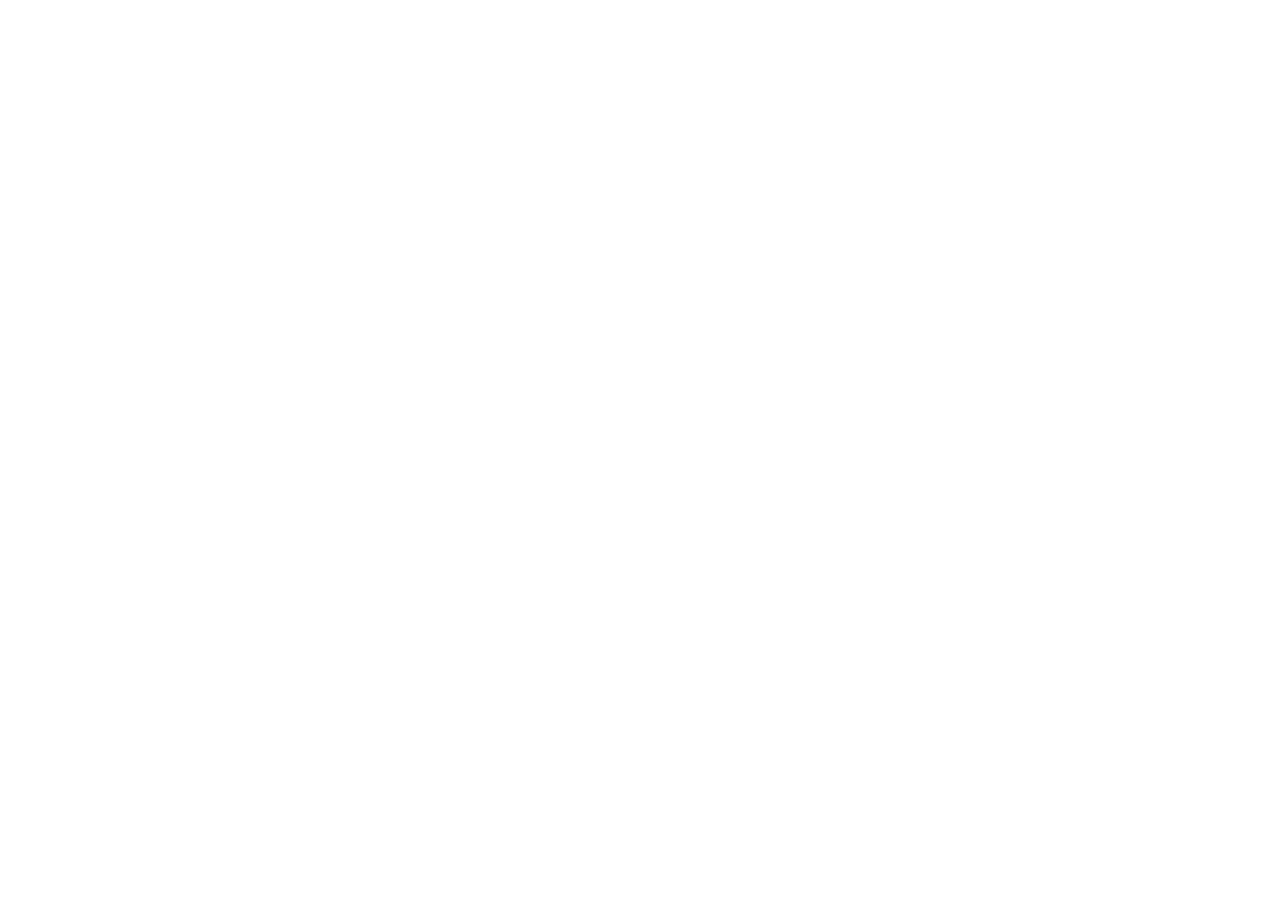
==== portfolio.html @ 43e2fe20 "add css" ====
<!DOCTYPE html>
<html lang="en">
<head>
    <meta charset="UTF-8">
    <meta http-equiv="X-UA-Compatible" content="IE=edge">
    <meta name="viewport" content="width=device-width, initial-scale=1.0">
    <title>Document</title>
    <link rel="stylesheet" href="./css/styles.css">
</head>
<body>
    
</body>
</html>
---- css/styles.css ----
body{
    
}
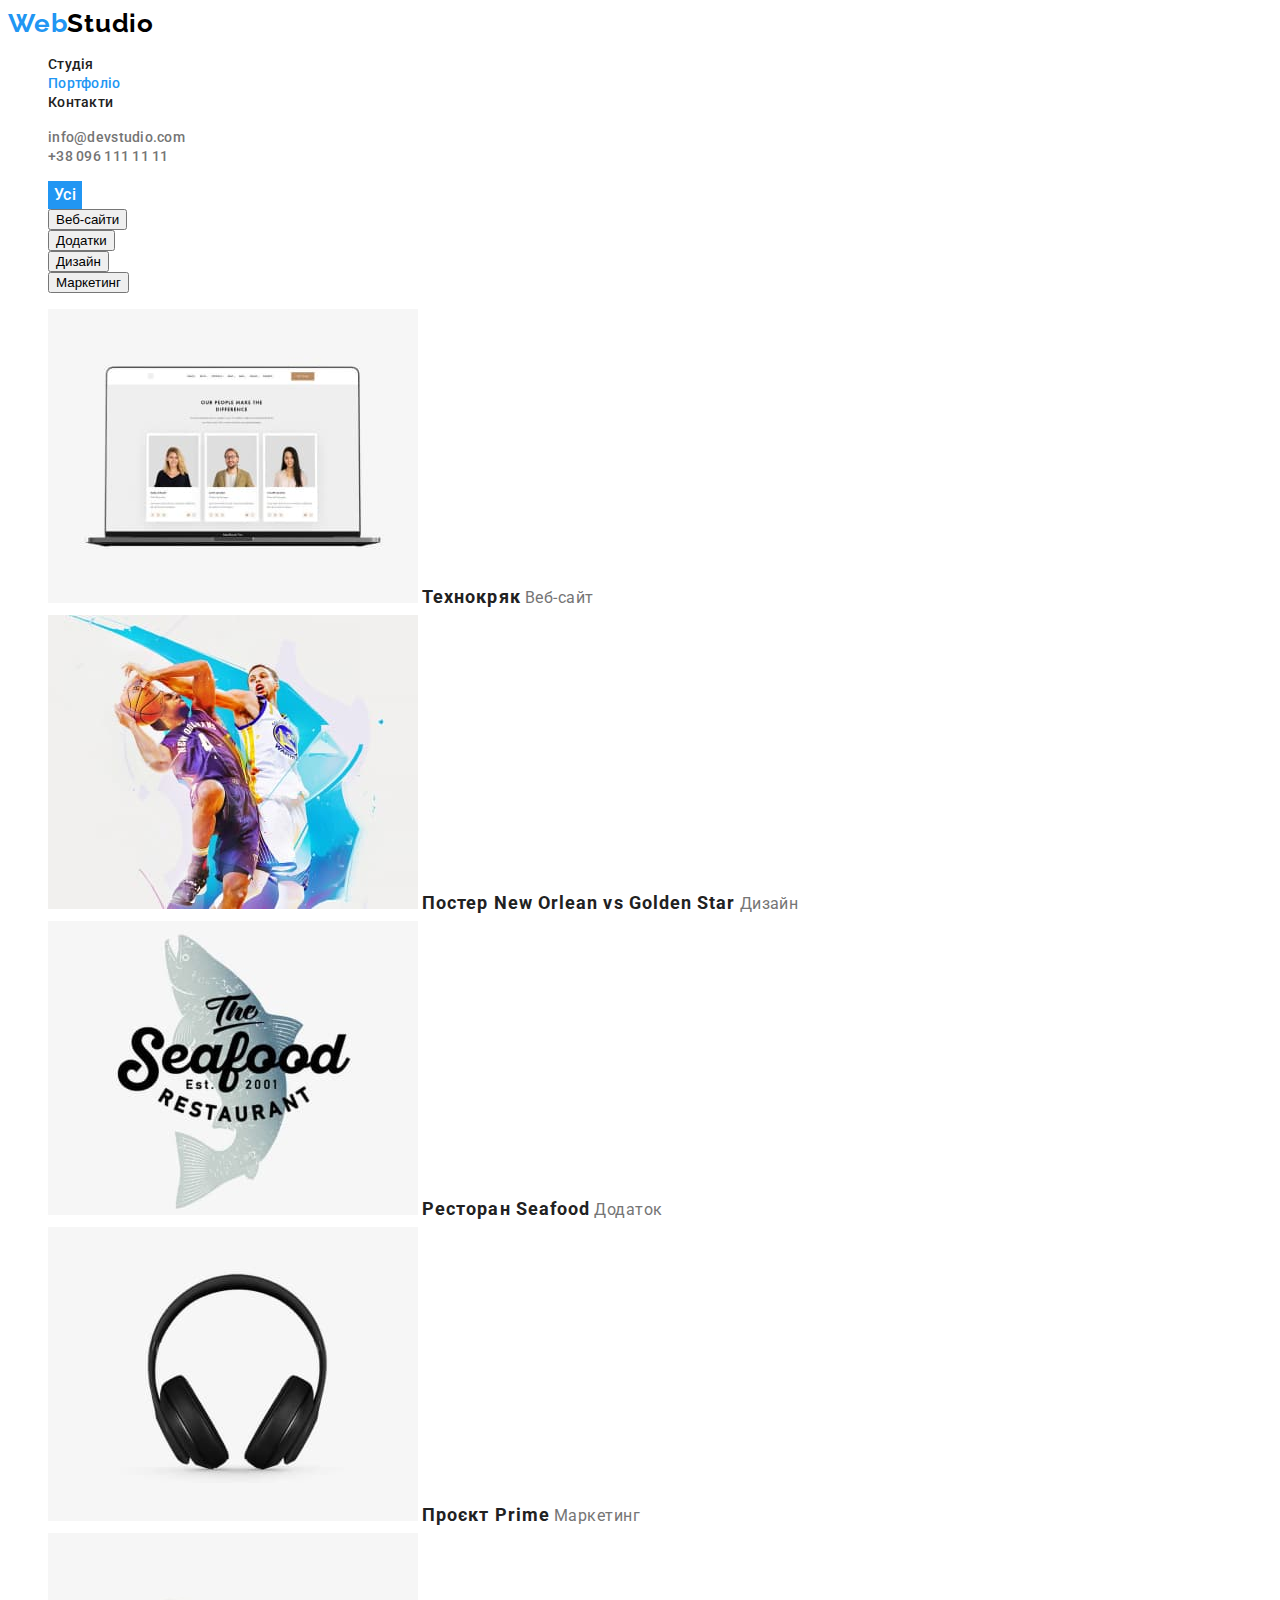
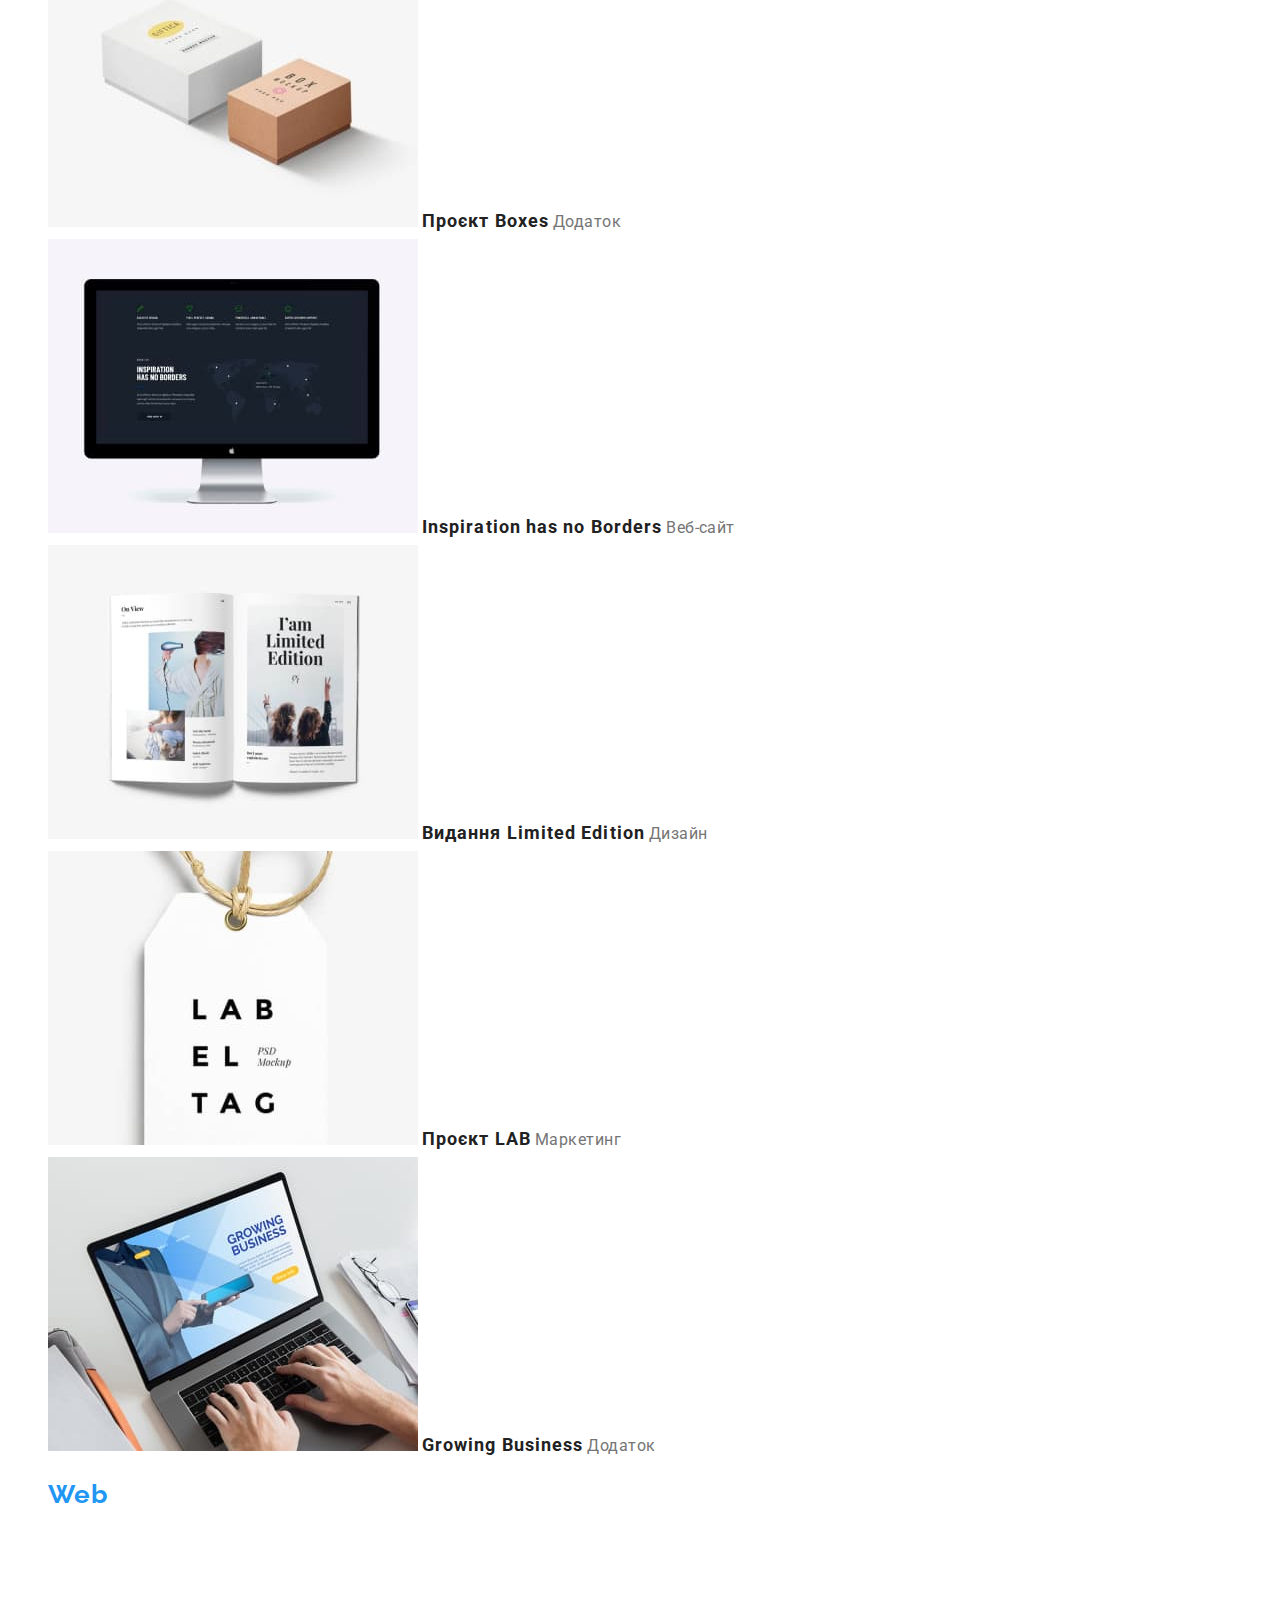
==== commit 677afae8: "add hw2" ====
--- a/portfolio.html
+++ b/portfolio.html
@@ -5,9 +5,92 @@
     <meta http-equiv="X-UA-Compatible" content="IE=edge">
     <meta name="viewport" content="width=device-width, initial-scale=1.0">
     <title>Document</title>
+    <link rel="preconnect" href="https://fonts.googleapis.com">
+    <link rel="preconnect" href="https://fonts.gstatic.com" crossorigin>
+    <link href="https://fonts.googleapis.com/css2?family=Raleway:wght@700&family=Roboto:wght@400;500;700;900&display=swap"
+        rel="stylesheet">
     <link rel="stylesheet" href="./css/styles.css">
 </head>
+
 <body>
+    <header class="site-header">
+        <nav>
+            <a href="/" class="logo"><span class="accent">Web</span>Studio</a>
+            <ul class="site-nav list">
+                <li><a href="./index.html" class="link">Студія</a></li>
+                <li><a href="" class="current link">Портфоліо</a></li>
+                <li><a href="" class="link">Контакти</a></li>
+            </ul>
+        </nav>
+        <ul class="adress-header list">
+            <li><a href="mailto:info@devstudio.com" class="link">info@devstudio.com</a></li>
+            <li><a href="tel:+380961111111" class="link">+38 096 111 11 11</a></li>
+        </ul>
+    </header>
+    <main>
+        <section class="portfolio-nav">
+            <h1 class="visually-hidden">Секції портфоліо</h1>
+            <ul class="list">
+                <li><button type="button" class="button current-btn">Усі</button></li>
+                <li><button type="button" class="button">Веб-сайти</button></li>
+                <li><button type="button" class="button">Додатки</button></li>
+                <li><button type="button" class="button">Дизайн</button></li>
+                <li><button type="button" class="button">Маркетинг</button></li>
+            </ul>
+            <ul class="portfolio list">
+                <li class="link"><a href=""><img src="./images/prtf-img1.jpg" alt="Макбук з користувацькою сторінкою сайту" width="370" height="294"></a>
+                    <a href="" class="portfolio-header">Технокряк</a>
+                    <a href="" class="portfolio-text">Веб-сайт</a>
+                </li>
+                <li class="link"><a href=""><img src="./images/prtf-img2.jpg" alt="Баскетбольні гравці" width="370" height="294"></a>
+                    <a href="" class="portfolio-header">Постер New Orlean vs Golden Star</a>
+                    <a href="" class="portfolio-text">Дизайн</a>
+                </li>
+                <li class="link"><a href=""><img src="./images/prtf-img3.jpg" alt="Логотип ресторану" width="370" height="294"></a>
+                    <a href="" class="portfolio-header">Ресторан Seafood</a>
+                    <a href="" class="portfolio-text">Додаток</a>
+                </li>
+                <li class="link"><a href=""><img src="./images/prtf-img4.jpg" alt="Гарнітура" width="370" height="294"></a>
+                    <a href="" class="portfolio-header">Проєкт Prime</a>
+                    <a href="" class="portfolio-text">Маркетинг</a>
+                </li>
+                <li class="link"><a href=""><img src="./images/prtf-img5.jpg" alt="Пакувальна продукція" width="370" height="294"></a>
+                    <a href="" class="portfolio-header">Проєкт Boxes</a>
+                    <a href="" class="portfolio-text">Додаток</a>
+                </li>
+                <li class="link"><a href=""><img src="./images/prtf-img6.jpg" alt="Головна сторінка веб-сайту" width="370" height="294"></a>
+                    <a href="" class="portfolio-header">Inspiration has no Borders</a>
+                    <a href="" class="portfolio-text">Веб-сайт</a>
+                </li>
+                <li class="link"><a href=""><img src="./images/prtf-img7.jpg" alt="Сторінки журналу" width="370" height="294"></a>
+                    <a href="" class="portfolio-header">Видання Limited Edition</a>
+                    <a href="" class="portfolio-text">Дизайн</a>
+                </li>
+                <li class="link"><a href=""><img src="./images/prtf-img8.jpg" alt="Маркування фірмового стилю" width="370" height="294"></a>
+                    <a href="" class="portfolio-header">Проєкт LAB</a>
+                    <a href="" class="portfolio-text">Маркетинг</a>
+                </li>
+                <li class="link"><a href=""><img src="./images/prtf-img9.jpg" alt="Сторінка веб-сайту на головному екрані ноутбуку користувача" width="370" height="294"></a>
+                    <a href="" class="portfolio-header">Growing Business</a>
+                    <a href="" class="portfolio-text">Додаток</a>
+                </li>
+            </ul>
+        </section>
+    </main>
+    <footer class="footer">
+        <address>
+            <ul class="nav list">
+                <li><a href="/" class="logo-footer"><span class="accent">Web</span>Studio</a></li>
+                <li><a href="https://goo.gl/maps/p6rWdTMNFXtJnuZH9" target="_blank" rel="noopener noreferrer nofollow"
+                        class="nav-address">м. Київ, пр-т Лесі Українки, 26</a></li>
+                <li><a href="mailto:info@devstudio.com" class="nav-info">info@devstudio.com</a></li>
+                <li><a href="tel:+380961111111" class="nav-info">+38 096 111 11 11</a></li>
+            </ul>
+        </address>
     
+    
+    </footer>
+
 </body>
+
 </html>--- a/css/styles.css
+++ b/css/styles.css
@@ -1,3 +1,269 @@
 body{
-    
-}+    background-color: #fff;
+    color: #757575;
+    font-family: "roboto", sans-serif;
+}
+:root{
+    --primary-text-color: #757575;
+    --title-text-color: #212121;
+    --acent-color: #2196F3;
+    --acent-text-color: #FFFFFF;
+    --logo-header: #000000;
+    --container-color: #EEEEEE;
+    --section-bottom: #F5F4FA;
+    --background-container: #2F303A;    
+    --footer-text: rgb(255, 255, 255, 0.6)
+}
+.list{
+    list-style: none;
+}
+.visually-hidden {
+    position: absolute;
+    white-space: nowrap;
+    width: 1px;
+    height: 1px;
+    overflow: hidden;
+    border: 0;
+    padding: 0;
+    clip: rect(0 0 0 0);
+    clip-path: inset(50%);
+    margin: -1px;
+}
+                                                        /*header*/
+.site-header{
+    background-color: var(--acent-text-color);
+}
+
+.logo{
+    color: var(--logo-header);
+    text-decoration: none;
+    font-family: 'raleway', sans-serif;
+    font-weight: 700;
+    font-size: 26px;
+    line-height: 1,19;
+    letter-spacing: 0.03em;
+}
+
+.accent{
+    color: var(--acent-color);
+}
+
+.site-nav .link{
+    color: var(--title-text-color);
+    text-decoration: none;
+    font-weight: 500;
+    font-size: 14px;
+    line-height: 1.14;
+    letter-spacing: 0.02em;
+}
+
+.site-nav .link:hover,
+.site-nav .link:focus{
+    color: var(--acent-color);
+}
+.site-nav .link.current{
+    color: var(--acent-color);
+}
+
+.adress-header .link{
+    color: var(--primary-text-color);
+    text-decoration: none;
+    font-weight: 500;
+    font-size: 14px;
+    line-height: 1.14;
+    letter-spacing: 0.02em; 
+}
+
+.adress-header .link:hover,
+.adress-header .link:focus{
+    color: var(--acent-color);
+}
+
+                                                    /*main*/
+.hero{
+    background-color: var(--background-container);
+}
+.hero-title{
+    color: var(--acent-text-color);
+    font-weight: 900;
+    font-size: 44px;
+    line-height: 1.36;
+    text-align: center;
+    letter-spacing: 0.06em;
+    text-transform: uppercase;
+}
+.hero-button{
+    color: var(--acent-text-color);
+    background-color: var(--acent-color);
+    font-family: inherit;
+    font-style: normal;
+    font-weight: 700;
+    font-size: 16px;
+    line-height: 1,87;
+    letter-spacing: 0.06em;
+    border: none;
+}
+
+.corporation-caption{
+    color: var(--title-text-color);
+    text-transform: uppercase;
+    font-weight: 700;
+    font-size: 14px;
+    line-height: 1.14;
+    letter-spacing: 0.03em;
+    text-transform: uppercase;
+}
+.corporation-text{
+    color: var(--primary-text-color);
+    font-weight: 400;
+    font-size: 14px;
+    line-height: 1.71;
+    letter-spacing: 0.03em;
+}
+.skills-hidden{
+    color: var(--title-text-color);
+    text-align: center;
+    font-weight: 700;
+    font-size: 36px;
+    line-height: 1.16;
+    text-align: center;
+    letter-spacing: 0.03em;
+}
+.team{
+    background-color: var(--section-bottom);
+}
+.team-hidden{
+    color: var(--title-text-color);
+    text-align: center;
+    font-weight: 700;
+    font-size: 36px;
+    line-height: 1.16;
+    text-align: center;
+    letter-spacing: 0.03em;
+}
+
+.team-list .link{
+    background-color: var(--acent-text-color);
+}
+
+.team-caption{
+    color: var(--title-text-color);
+    text-align: center;
+    font-weight: 500;
+    font-size: 16px;
+    line-height: 1.18;
+    text-align: center;
+    letter-spacing: 0.03em;
+}
+
+.team-text{
+    color: var(--primary-text-color);
+    text-align: center;
+    font-weight: 400;
+    font-size: 16px;
+    line-height: 1.18;
+    text-align: center;
+    letter-spacing: 0.03em;
+}
+
+                                    /*FOOTER*/ //////////////////////////                                          
+
+.footer .nav{
+    background-color: var(--background-container);
+}
+
+.logo-footer{
+    color: var(--acent-text-color);
+    text-decoration: none;
+    font-family: 'raleway', sans-serif;
+    font-style: normal;
+    font-weight: 700;
+    font-size: 26px;
+    line-height: 1.19;
+    letter-spacing: 0.03em;
+}
+
+.nav .nav-address{
+    color: var(--acent-text-color);
+    text-decoration: none;
+    font-style: normal;
+    font-weight: 400;
+    font-size: 14px;
+    line-height: 1.71;
+    letter-spacing: 0.03em;
+}
+
+.nav .nav-address:hover,
+.nav .nav-address:focus {
+    color: var(--acent-color);
+}
+
+.nav .nav-info{
+    color: var(--footer-text);
+    text-decoration: none;
+    font-style: normal;
+    font-weight: 400;
+    font-size: 14px;
+    line-height: 1.71;
+    letter-spacing: 0.03em;
+}
+
+.nav .nav-info:hover,
+.nav .nav-info:focus {
+    color: var(--acent-color);
+}
+
+/////////////////////////////////////*PORTFOLIO*///////////////////////////
+
+.button{
+    color: var(--title-text-color);
+    background-color: var(--section-bottom);
+    border: none;
+    font-family: inherit;
+    font-style: normal;
+    font-weight: 500;
+    font-size: 16px;
+    line-height: 1.62;
+    text-align: center;
+    letter-spacing: 0.03em;
+}
+
+.portfolio-nav .button.current-btn{
+    color: var(--acent-text-color);
+    background-color: var(--acent-color);
+    border: none;
+    font-family: inherit;
+    font-style: normal;
+    font-weight: 500;
+    font-size: 16px;
+    line-height: 1.62;
+    text-align: center;
+    letter-spacing: 0.03em;
+}
+.portfolio-nav .button:hover,
+.portfolio-nav .button:focus{
+    color: var(--acent-text-color);
+    background-color: var(--acent-color)
+}
+
+.portfolio .link{
+    background-color: var(--acent-text-color);
+}
+
+.portfolio-header{
+    color: var(--title-text-color);
+    text-decoration: none;
+    font-weight: 700;
+    font-size: 18px;
+    line-height: 2;
+    letter-spacing: 0.06em;
+    }
+
+.portfolio-text{
+    color: var(--primary-text-color);
+    text-decoration: none;
+    font-weight: 400;
+    font-size: 16px;
+    line-height: 1.87;
+    letter-spacing: 0.03em;
+}
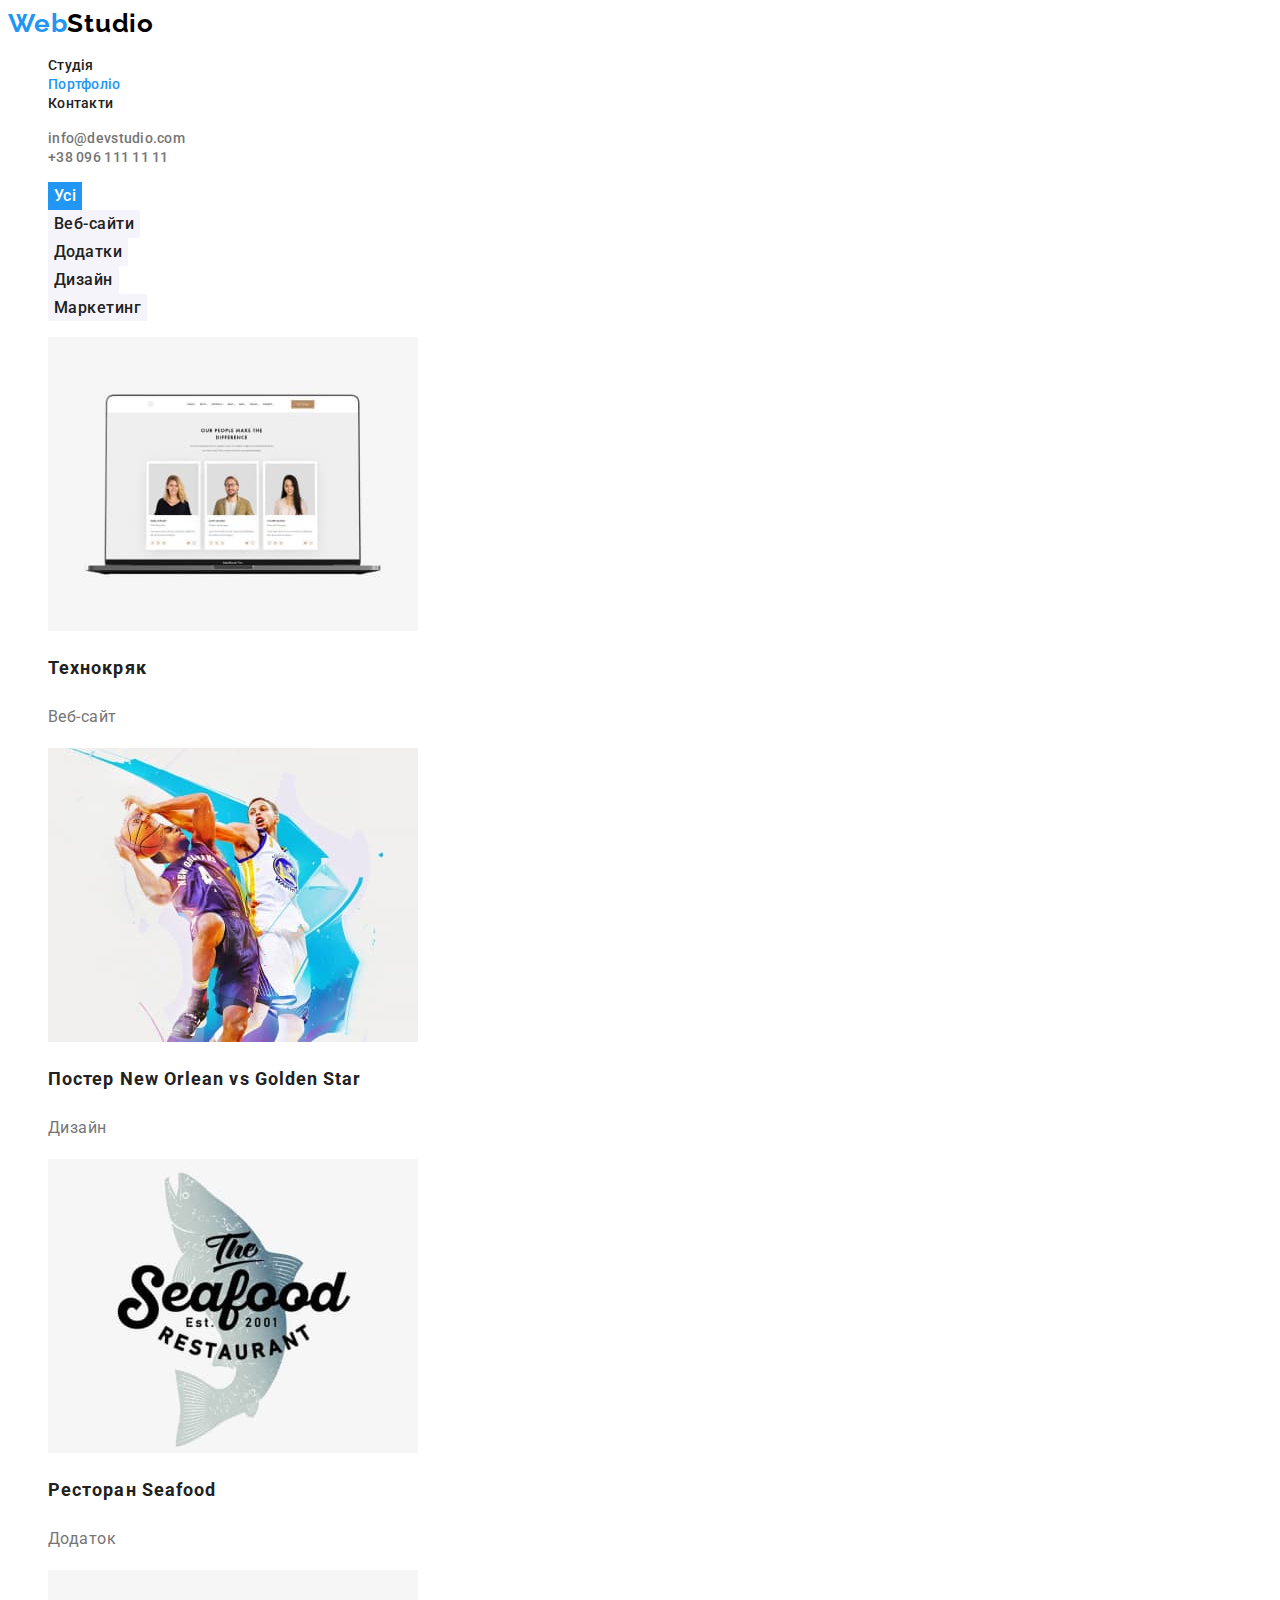
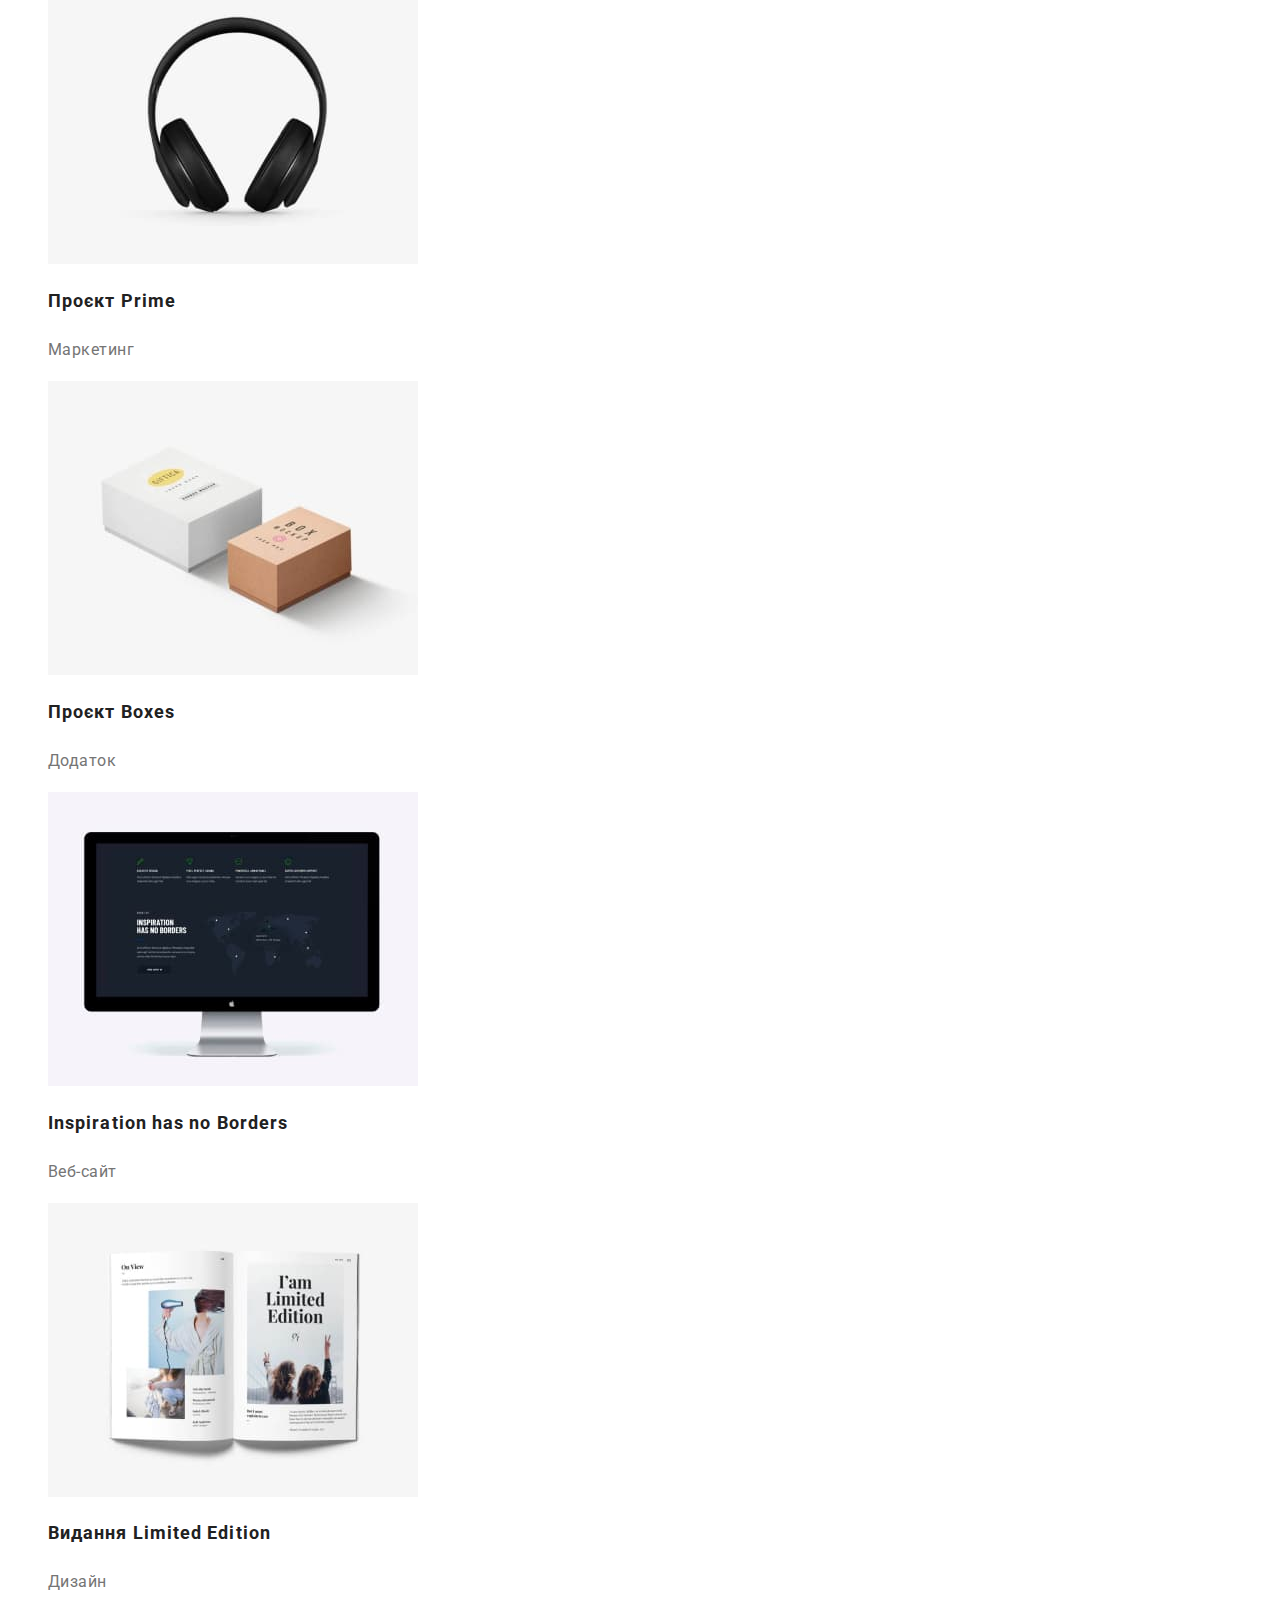
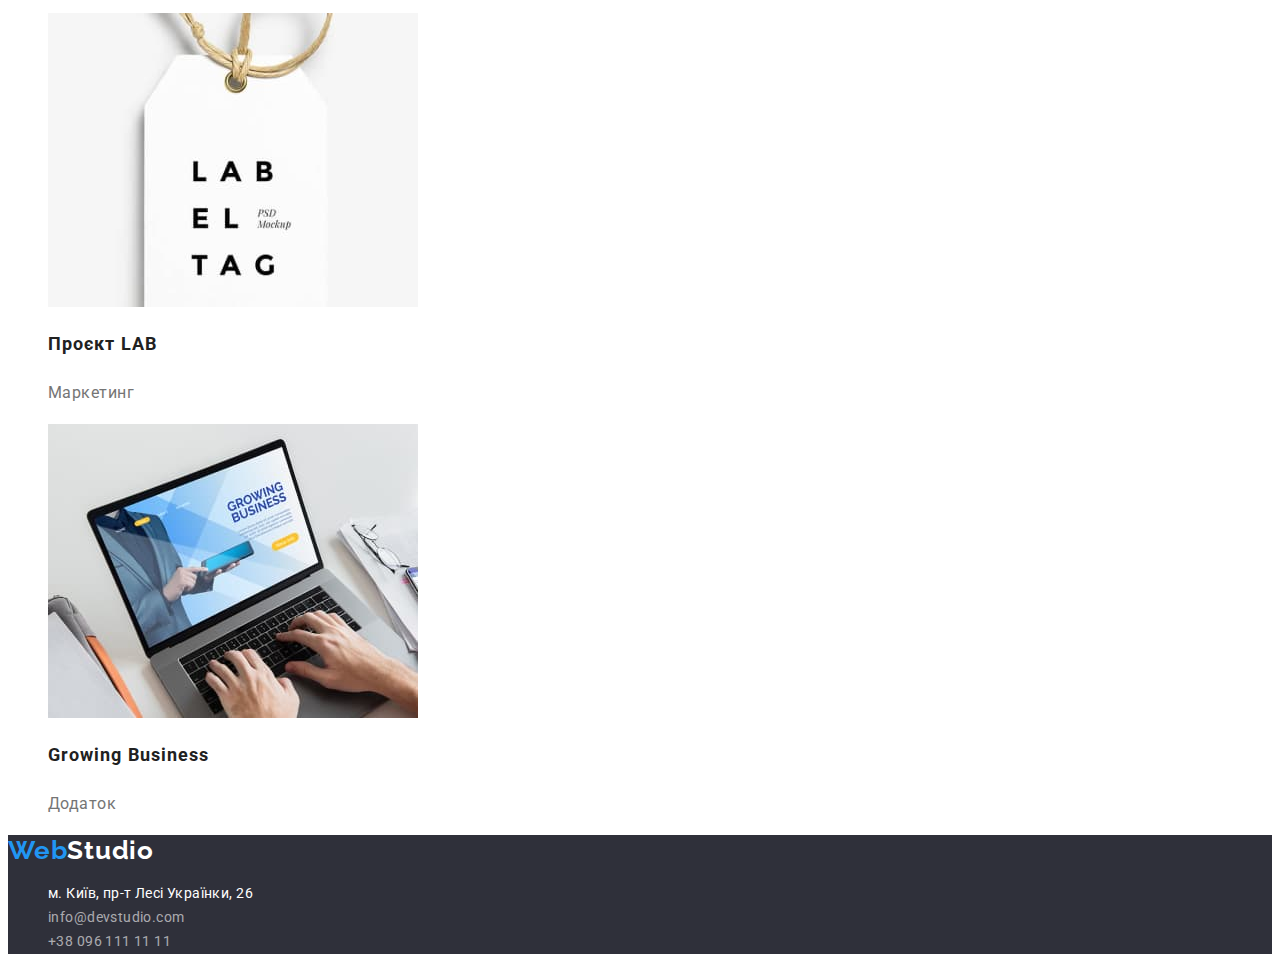
==== commit 3496d616: "add the corrected hw" ====
--- a/portfolio.html
+++ b/portfolio.html
@@ -31,7 +31,7 @@
         <section class="portfolio-nav">
             <h1 class="visually-hidden">Секції портфоліо</h1>
             <ul class="list">
-                <li><button type="button" class="button current-btn">Усі</button></li>
+                <li><button type="button" class="button current">Усі</button></li>
                 <li><button type="button" class="button">Веб-сайти</button></li>
                 <li><button type="button" class="button">Додатки</button></li>
                 <li><button type="button" class="button">Дизайн</button></li>
@@ -39,56 +39,54 @@
             </ul>
             <ul class="portfolio list">
                 <li class="link"><a href=""><img src="./images/prtf-img1.jpg" alt="Макбук з користувацькою сторінкою сайту" width="370" height="294"></a>
-                    <a href="" class="portfolio-header">Технокряк</a>
-                    <a href="" class="portfolio-text">Веб-сайт</a>
+                    <h2 class="portfolio-header">Технокряк</h2>
+                    <p class="portfolio-text">Веб-сайт</p>
                 </li>
                 <li class="link"><a href=""><img src="./images/prtf-img2.jpg" alt="Баскетбольні гравці" width="370" height="294"></a>
-                    <a href="" class="portfolio-header">Постер New Orlean vs Golden Star</a>
-                    <a href="" class="portfolio-text">Дизайн</a>
+                    <h2 class="portfolio-header">Постер New Orlean vs Golden Star</h2>
+                    <p class="portfolio-text">Дизайн</p>
                 </li>
                 <li class="link"><a href=""><img src="./images/prtf-img3.jpg" alt="Логотип ресторану" width="370" height="294"></a>
-                    <a href="" class="portfolio-header">Ресторан Seafood</a>
-                    <a href="" class="portfolio-text">Додаток</a>
+                    <h2 class="portfolio-header">Ресторан Seafood</h2>
+                    <p class="portfolio-text">Додаток</p>
                 </li>
                 <li class="link"><a href=""><img src="./images/prtf-img4.jpg" alt="Гарнітура" width="370" height="294"></a>
-                    <a href="" class="portfolio-header">Проєкт Prime</a>
-                    <a href="" class="portfolio-text">Маркетинг</a>
+                    <h2 class="portfolio-header">Проєкт Prime</h2>
+                    <p class="portfolio-text">Маркетинг</p>
                 </li>
                 <li class="link"><a href=""><img src="./images/prtf-img5.jpg" alt="Пакувальна продукція" width="370" height="294"></a>
-                    <a href="" class="portfolio-header">Проєкт Boxes</a>
-                    <a href="" class="portfolio-text">Додаток</a>
+                    <h2 class="portfolio-header">Проєкт Boxes</h2>
+                    <p class="portfolio-text">Додаток</p>
                 </li>
                 <li class="link"><a href=""><img src="./images/prtf-img6.jpg" alt="Головна сторінка веб-сайту" width="370" height="294"></a>
-                    <a href="" class="portfolio-header">Inspiration has no Borders</a>
-                    <a href="" class="portfolio-text">Веб-сайт</a>
+                    <h2 class="portfolio-header">Inspiration has no Borders</h2>
+                    <p class="portfolio-text">Веб-сайт</p>
                 </li>
                 <li class="link"><a href=""><img src="./images/prtf-img7.jpg" alt="Сторінки журналу" width="370" height="294"></a>
-                    <a href="" class="portfolio-header">Видання Limited Edition</a>
-                    <a href="" class="portfolio-text">Дизайн</a>
+                    <h2 class="portfolio-header">Видання Limited Edition</h2>
+                    <p class="portfolio-text">Дизайн</p>
                 </li>
                 <li class="link"><a href=""><img src="./images/prtf-img8.jpg" alt="Маркування фірмового стилю" width="370" height="294"></a>
-                    <a href="" class="portfolio-header">Проєкт LAB</a>
-                    <a href="" class="portfolio-text">Маркетинг</a>
+                    <h2 class="portfolio-header">Проєкт LAB</h2>
+                    <p class="portfolio-text">Маркетинг</p>
                 </li>
                 <li class="link"><a href=""><img src="./images/prtf-img9.jpg" alt="Сторінка веб-сайту на головному екрані ноутбуку користувача" width="370" height="294"></a>
-                    <a href="" class="portfolio-header">Growing Business</a>
-                    <a href="" class="portfolio-text">Додаток</a>
+                    <h2 class="portfolio-header">Growing Business</h2>
+                    <p class="portfolio-text">Додаток</p>
                 </li>
             </ul>
         </section>
     </main>
     <footer class="footer">
+        <a href="/" class="logo-footer"><span class="accent">Web</span>Studio</a>
         <address>
             <ul class="nav list">
-                <li><a href="/" class="logo-footer"><span class="accent">Web</span>Studio</a></li>
                 <li><a href="https://goo.gl/maps/p6rWdTMNFXtJnuZH9" target="_blank" rel="noopener noreferrer nofollow"
                         class="nav-address">м. Київ, пр-т Лесі Українки, 26</a></li>
                 <li><a href="mailto:info@devstudio.com" class="nav-info">info@devstudio.com</a></li>
                 <li><a href="tel:+380961111111" class="nav-info">+38 096 111 11 11</a></li>
             </ul>
         </address>
-    
-    
     </footer>
 
 </body>
--- a/css/styles.css
+++ b/css/styles.css
@@ -36,11 +36,12 @@
 
 .logo{
     color: var(--logo-header);
+
     text-decoration: none;
     font-family: 'raleway', sans-serif;
     font-weight: 700;
     font-size: 26px;
-    line-height: 1,19;
+    line-height: 1.19;
     letter-spacing: 0.03em;
 }
 
@@ -50,6 +51,7 @@
 
 .site-nav .link{
     color: var(--title-text-color);
+
     text-decoration: none;
     font-weight: 500;
     font-size: 14px;
@@ -67,6 +69,7 @@
 
 .adress-header .link{
     color: var(--primary-text-color);
+
     text-decoration: none;
     font-weight: 500;
     font-size: 14px;
@@ -96,32 +99,34 @@
     color: var(--acent-text-color);
     background-color: var(--acent-color);
     font-family: inherit;
-    font-style: normal;
     font-weight: 700;
     font-size: 16px;
-    line-height: 1,87;
+    line-height: 1.87;
     letter-spacing: 0.06em;
     border: none;
+    cursor: pointer;
 }
 
 .corporation-caption{
     color: var(--title-text-color);
+
+    font-weight: 700;
+    font-size: 14px;
+    line-height: 1.14;
+    letter-spacing: 0.03em;
     text-transform: uppercase;
-    font-weight: 700;
-    font-size: 14px;
-    line-height: 1.14;
-    letter-spacing: 0.03em;
-    text-transform: uppercase;
 }
 .corporation-text{
     color: var(--primary-text-color);
-    font-weight: 400;
+
     font-size: 14px;
     line-height: 1.71;
     letter-spacing: 0.03em;
 }
-.skills-hidden{
-    color: var(--title-text-color);
+.skills-hidden,
+.team-hidden{
+    color: var(--title-text-color);
+
     text-align: center;
     font-weight: 700;
     font-size: 36px;
@@ -132,15 +137,6 @@
 .team{
     background-color: var(--section-bottom);
 }
-.team-hidden{
-    color: var(--title-text-color);
-    text-align: center;
-    font-weight: 700;
-    font-size: 36px;
-    line-height: 1.16;
-    text-align: center;
-    letter-spacing: 0.03em;
-}
 
 .team-list .link{
     background-color: var(--acent-text-color);
@@ -158,25 +154,24 @@
 
 .team-text{
     color: var(--primary-text-color);
-    text-align: center;
-    font-weight: 400;
-    font-size: 16px;
+
+    text-align: center;
     line-height: 1.18;
     text-align: center;
     letter-spacing: 0.03em;
 }
 
-                                    /*FOOTER*/ //////////////////////////                                          
-
-.footer .nav{
+                                    /*FOOTER*/                                        
+
+.footer{
     background-color: var(--background-container);
 }
 
 .logo-footer{
     color: var(--acent-text-color);
+
     text-decoration: none;
     font-family: 'raleway', sans-serif;
-    font-style: normal;
     font-weight: 700;
     font-size: 26px;
     line-height: 1.19;
@@ -185,9 +180,9 @@
 
 .nav .nav-address{
     color: var(--acent-text-color);
+
     text-decoration: none;
     font-style: normal;
-    font-weight: 400;
     font-size: 14px;
     line-height: 1.71;
     letter-spacing: 0.03em;
@@ -202,7 +197,6 @@
     color: var(--footer-text);
     text-decoration: none;
     font-style: normal;
-    font-weight: 400;
     font-size: 14px;
     line-height: 1.71;
     letter-spacing: 0.03em;
@@ -213,33 +207,27 @@
     color: var(--acent-color);
 }
 
-/////////////////////////////////////*PORTFOLIO*///////////////////////////
-
-.button{
+/*PORTFOLIO*/
+
+.portfolio-nav .button.current {
+    color: var(--acent-text-color);
+    background-color: var(--acent-color);
+
+}
+
+.portfolio-nav .button{
     color: var(--title-text-color);
     background-color: var(--section-bottom);
     border: none;
     font-family: inherit;
-    font-style: normal;
     font-weight: 500;
     font-size: 16px;
     line-height: 1.62;
     text-align: center;
     letter-spacing: 0.03em;
-}
-
-.portfolio-nav .button.current-btn{
-    color: var(--acent-text-color);
-    background-color: var(--acent-color);
-    border: none;
-    font-family: inherit;
-    font-style: normal;
-    font-weight: 500;
-    font-size: 16px;
-    line-height: 1.62;
-    text-align: center;
-    letter-spacing: 0.03em;
-}
+    cursor: pointer;
+}
+
 .portfolio-nav .button:hover,
 .portfolio-nav .button:focus{
     color: var(--acent-text-color);
@@ -262,8 +250,6 @@
 .portfolio-text{
     color: var(--primary-text-color);
     text-decoration: none;
-    font-weight: 400;
-    font-size: 16px;
     line-height: 1.87;
     letter-spacing: 0.03em;
 }
